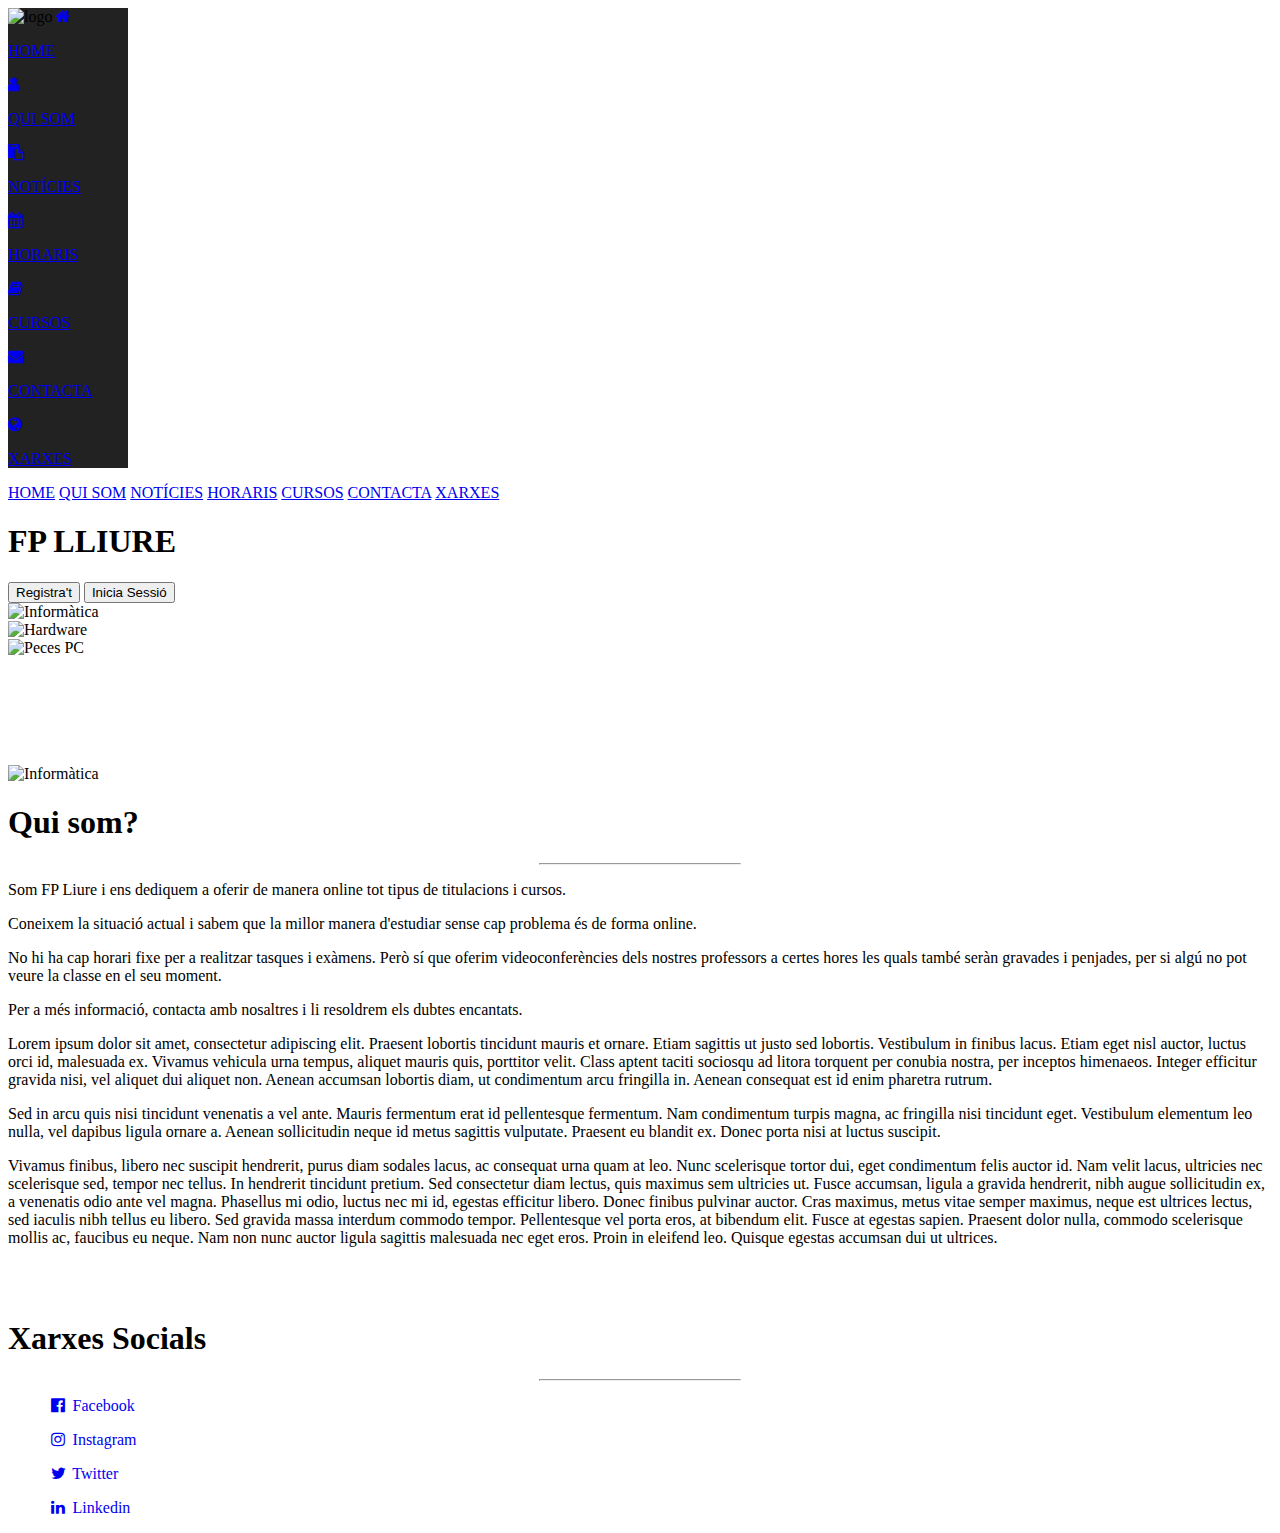
==== index.html @ ea705bb0 "Create index.html" ====
<!DOCTYPE html>
<html lang="en">
<head>
    <meta charset="UTF-8">
    <meta http-equiv="X-UA-Compatible" content="IE=edge">
    <meta name="viewport" content="width=device-width, initial-scale=1.0">
    <title>Pàgina Principal</title>
    <link rel="shortcut icon" href="imatges/pato-white.png">
    <link rel="stylesheet" href="estils/w3.css">
    <link rel="stylesheet" href="estils/mycss.css">
    <link rel="stylesheet" href="https://cdnjs.cloudflare.com/ajax/libs/font-awesome/4.7.0/css/font-awesome.min.css">
    <style>
        .w3-row-padding img {
            margin-bottom: 12px
        }
        .w3-sidebar {
            width: 120px;
            background: #222222;
        }
        @media only screen and (max-width: 600px) {
            #main {margin-left: 0}
        }
    </style>
    <script src="script/javaS.js"></script>
</head>
<body class="w3-black" onload="showCarro()">
    <nav class="w3-sidebar w3-bar-block w3-small w3-hide-small w3-center">
        <img alt="logo" src="imatges/pato-white.png" style="width:100%">
        <a href="#main" class="w3-bar-item w3-button w3-padding-large w3-black">
            <i class="fa fa-home w3-xxlarge"></i>
            <p>HOME</p>
        </a>
        <a href="#quisom" class="w3-bar-item w3-button w3-padding-large w3-hover-black">
            <i class="fa fa-user w3-xxlarge"></i>
            <p>QUI SOM</p>
        </a>
        <a href="html/feed.html" class="w3-bar-item w3-button w3-padding-large w3-hover-black">
            <i class="fa fa-clipboard w3-xxlarge"></i>
            <p>NOTÍCIES</p>
        </a>
        <a href="html/horari.html" class="w3-bar-item w3-button w3-padding-large w3-hover-black">
            <i class="fa fa-calendar w3-xxlarge"></i>
            <p>HORARIS</p>
        </a>
        <a href="html/cursos.html" class="w3-bar-item w3-button w3-padding-large w3-hover-black">
            <i class="fa fa-book w3-xxlarge"></i>
            <p>CURSOS</p>
        </a>
        <a href="html/contact.html" class="w3-bar-item w3-button w3-padding-large w3-hover-black">
            <i class="fa fa-envelope w3-xxlarge"></i>
            <p>CONTACTA</p>
        </a>
        <a href="#xarxes" class="w3-bar-item w3-button w3-padding-large w3-hover-black">
            <i class="fa fa-globe w3-xxlarge"></i>
            <p>XARXES</p>
        </a>
    </nav>

    <div class="w3-top w3-hide-large w3-hide-medium">
        <div class="w3-bar w3-black w3-opacity w3-hover-opacity-off w3-center w3-small">
            <a href="#main" class="w3-bar-item w3-button" style="width:25% !important">HOME</a>
            <a href="#quisom" class="w3-bar-item w3-button" style="width:25% !important">QUI SOM</a>
            <a href="html/feed.html" class="w3-bar-item w3-button" style="width:25% !important">NOTÍCIES</a>
            <a href="html/horari.html" class="w3-bar-item w3-button" style="width:25% !important">HORARIS</a>
            <a href="html/cursos.html" class="w3-bar-item w3-button" style="width:25% !important">CURSOS</a>
            <a href="html/contact.html" class="w3-bar-item w3-button" style="width:25% !important">CONTACTA</a>
            <a href="#xarxes" class="w3-bar-item w3-button" style="width:25% !important">XARXES</a>
        </div>
    </div>

    <div class="w3-padding-large" id="main">
        <div class="w3-hide-large w3-hide-medium w3-padding-32">
        </div>
        <header class="w3-container w3-center">
            <h1 class="w3-xxlarge"><b>FP LLIURE</b></h1>
            <a href="html/registre.html"><button class="w3-button w3-border w3-border-gray">Registra't</button></a>
            <a href="html/login.html"><button class="w3-button w3-gray w3-hover-black w3-border w3-hover-dark-gray">Inicia Sessió</button></a>
        </header>

        <div class="slideshow-container w3-padding-32 w3-hide-small">
            <div class="Carrousel fade">
                <img alt="Informàtica" src="imatges/info.jpg" class="w3-hover-opacity" style="width: 100%; height: 500px;">
            </div>
              
            <div class="Carrousel fade">
                <img alt="Hardware" src="imatges/admin.jpg" class="w3-hover-opacity" style="width: 100%; height: 500px;">
            </div>
            
            <div class="Carrousel fade">
                <img alt="Peces PC" src="imatges/foto.jpeg" class="w3-hover-opacity" style="width: 100%; height: 500px;">
            </div>
        </div><br>
              
        <div style="text-align:center" class="w3-hide-small">
          <span class="dot"></span> 
          <span class="dot"></span> 
          <span class="dot"></span>
          <br><br><br><br><br>
        </div>

        <div class="w3-hide-large w3-hide-medium">
            <img alt="Informàtica" src="imatges/educacio.jpg" class="w3-hover-opacity" style="width: 100%; height: 500px;">
        </div>
        
        <div id="quisom">
            <div class="w3-hide-large w3-hide-medium w3-padding-32">
            </div>
            <h1>Qui som?</h1>
            <hr style="width:200px" class="w3-opacity">
            <p>Som FP Liure i ens dediquem a oferir de manera online tot tipus de titulacions i cursos.</p>
            <p>Coneixem la situació actual i sabem que la millor manera d'estudiar sense cap problema és de forma online.</p>
            <p>No hi ha cap horari fixe per a realitzar tasques i exàmens. Però sí que oferim videoconferències dels nostres professors a certes hores les quals també seràn gravades i penjades, per si algú no pot veure la classe en el seu moment.</p>
            <p>Per a més informació, contacta amb nosaltres i li resoldrem els dubtes encantats.</p>
            <p>Lorem ipsum dolor sit amet, consectetur adipiscing elit. Praesent lobortis tincidunt mauris et ornare. Etiam sagittis ut justo sed lobortis. Vestibulum in finibus lacus. Etiam eget nisl auctor, luctus orci id, malesuada ex. Vivamus vehicula urna tempus, aliquet mauris quis, porttitor velit. Class aptent taciti sociosqu ad litora torquent per conubia nostra, per inceptos himenaeos. Integer efficitur gravida nisi, vel aliquet dui aliquet non. Aenean accumsan lobortis diam, ut condimentum arcu fringilla in. Aenean consequat est id enim pharetra rutrum.</p>
            <p>Sed in arcu quis nisi tincidunt venenatis a vel ante. Mauris fermentum erat id pellentesque fermentum. Nam condimentum turpis magna, ac fringilla nisi tincidunt eget. Vestibulum elementum leo nulla, vel dapibus ligula ornare a. Aenean sollicitudin neque id metus sagittis vulputate. Praesent eu blandit ex. Donec porta nisi at luctus suscipit.</p>
            <p>Vivamus finibus, libero nec suscipit hendrerit, purus diam sodales lacus, ac consequat urna quam at leo. Nunc scelerisque tortor dui, eget condimentum felis auctor id. Nam velit lacus, ultricies nec scelerisque sed, tempor nec tellus. In hendrerit tincidunt pretium. Sed consectetur diam lectus, quis maximus sem ultricies ut. Fusce accumsan, ligula a gravida hendrerit, nibh augue sollicitudin ex, a venenatis odio ante vel magna. Phasellus mi odio, luctus nec mi id, egestas efficitur libero. Donec finibus pulvinar auctor. Cras maximus, metus vitae semper maximus, neque est ultrices lectus, sed iaculis nibh tellus eu libero. Sed gravida massa interdum commodo tempor. Pellentesque vel porta eros, at bibendum elit. Fusce at egestas sapien. Praesent dolor nulla, commodo scelerisque mollis ac, faucibus eu neque. Nam non nunc auctor ligula sagittis malesuada nec eget eros. Proin in eleifend leo. Quisque egestas accumsan dui ut ultrices.</p>
        </div><br><br>

        <div id="xarxes">
            <div class="w3-hide-large w3-hide-medium w3-padding-32">
            </div>
            <h1>Xarxes Socials</h1>
            <hr style="width:200px" class="w3-opacity">
            <div class="w3-xxlarge">
                <ul style="list-style-type: none;">
                    <li>
                        <a style="text-decoration: none;" href="https://facebook.com"><p class="w3-hover-opacity"><i class="fa-fw fa fa-facebook-official"></i> <span class="w3-large w3-text-gray">Facebook</span></a></p>
                    </li>
                    <li>
                        <a style="text-decoration: none;" href="https://instagram.com"><p class="w3-hover-opacity"><i class="fa-fw fa fa-instagram"></i> <span class="w3-large w3-text-gray">Instagram</span></a></p>
                    </li>
                    <li>
                        <a style="text-decoration: none;" href="https://twitter.com"><p class="w3-hover-opacity"><i class="fa-fw fa fa-twitter"></i> <span class="w3-large w3-text-gray">Twitter</span></a></p>
                    </li>
                    <li>
                        <a style="text-decoration: none;" href="https://linkedin.com"><p class="w3-hover-opacity"><i class="fa-fw fa fa-linkedin"></i> <span class="w3-large w3-text-gray">Linkedin</span></a></p>
                    </li>
                </ul>
            </div>
        </div>

        <footer class="w3-content w3-padding-64 w3-text-grey w3-xlarge">
        </footer>
    </div>
</body>
</html>
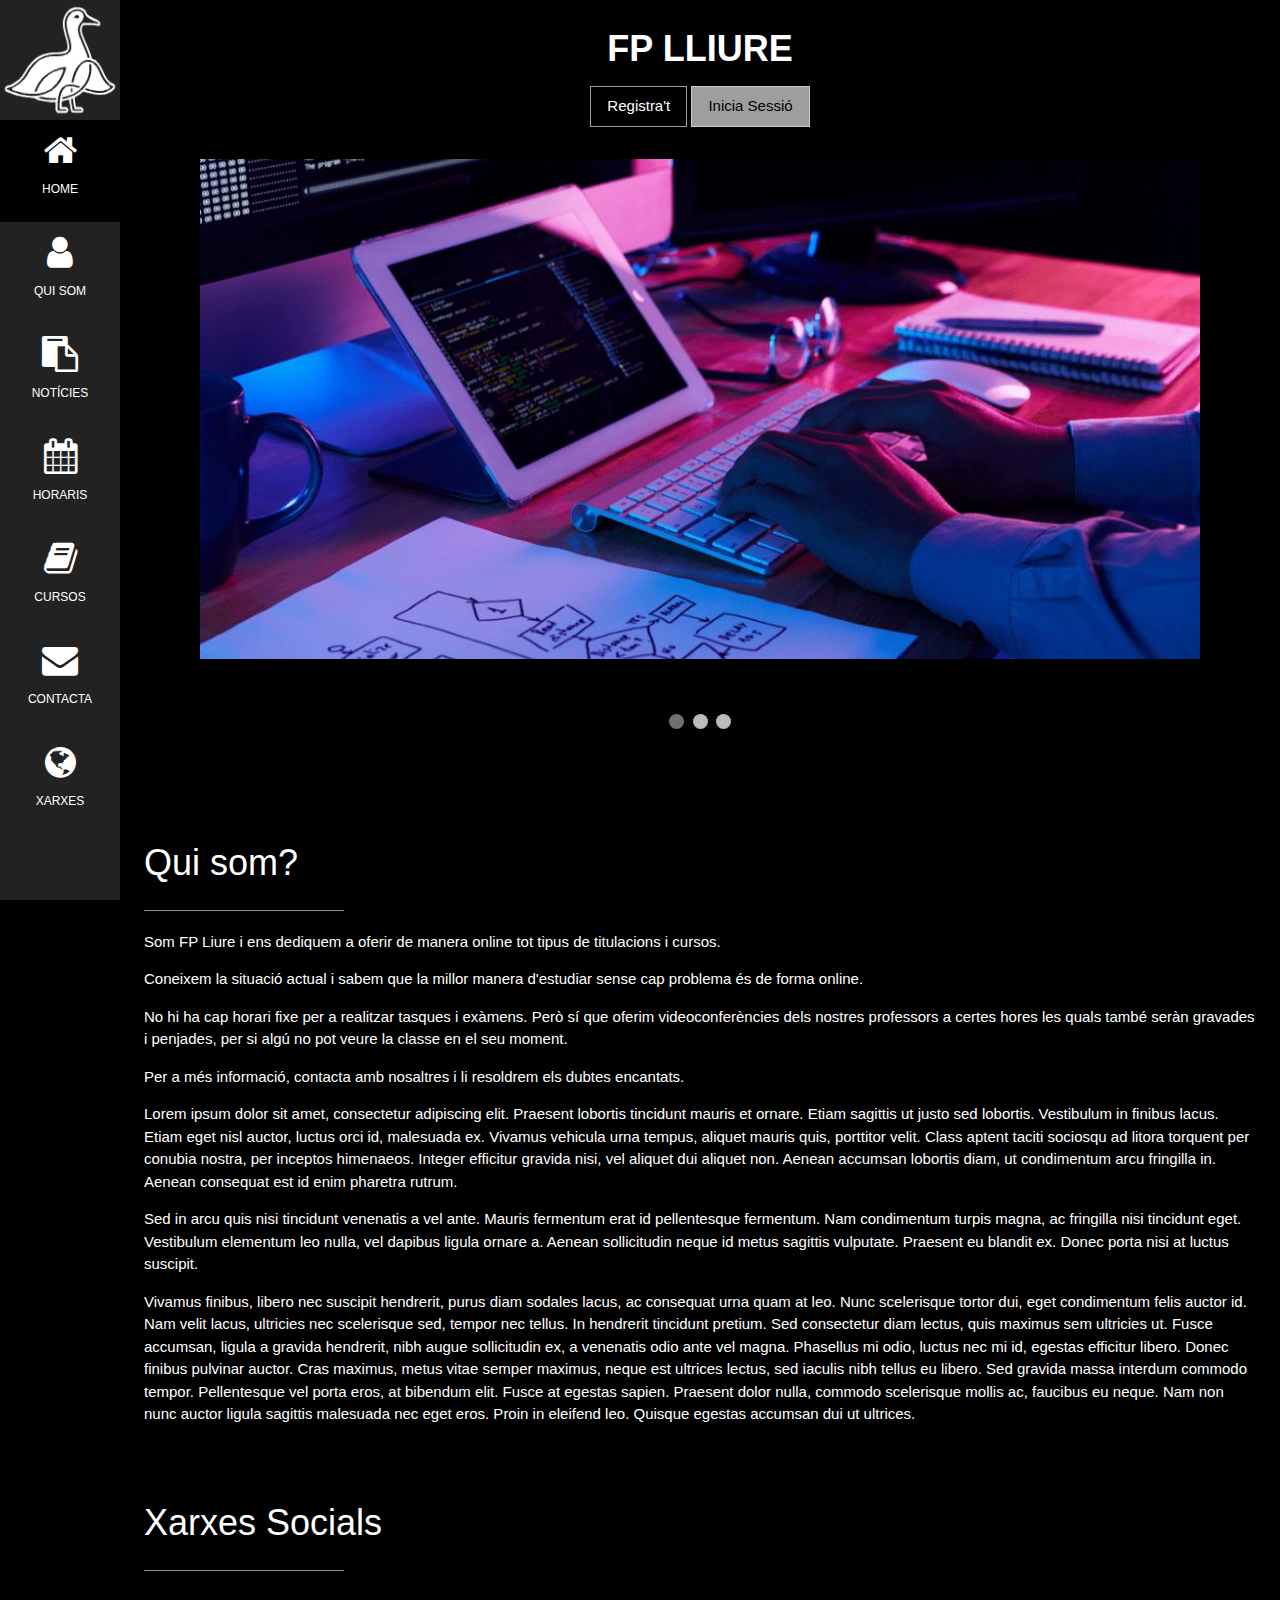
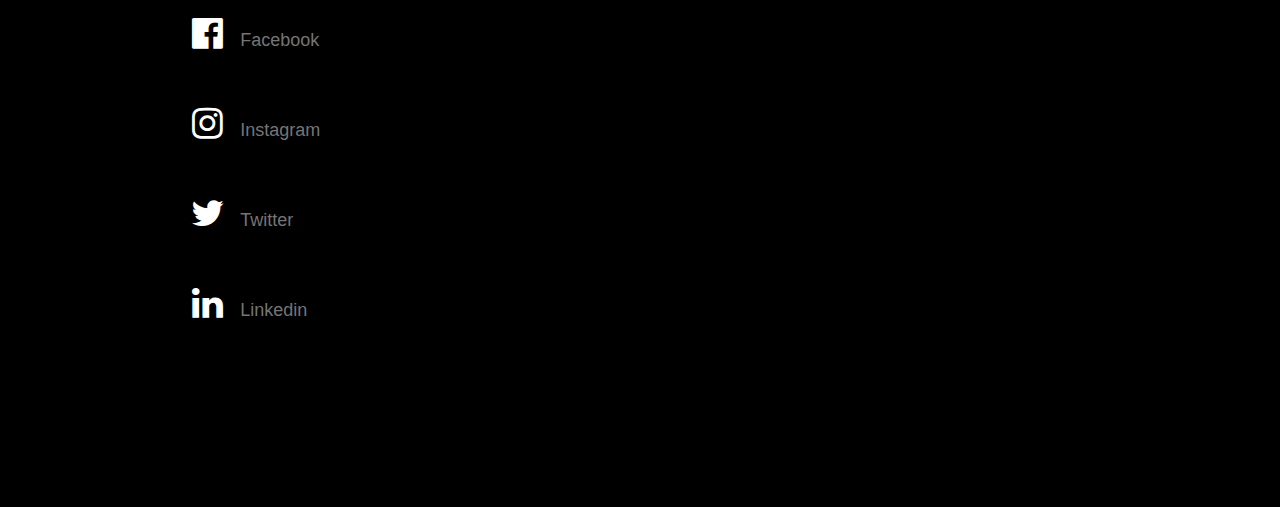
==== commit 62840bb5: "Update index.html" ====
--- a/index.html
+++ b/index.html
@@ -34,7 +34,7 @@
             <i class="fa fa-user w3-xxlarge"></i>
             <p>QUI SOM</p>
         </a>
-        <a href="html/feed.html" class="w3-bar-item w3-button w3-padding-large w3-hover-black">
+        <a href="./rss/feed.xml" class="w3-bar-item w3-button w3-padding-large w3-hover-black">
             <i class="fa fa-clipboard w3-xxlarge"></i>
             <p>NOTÍCIES</p>
         </a>
@@ -60,7 +60,7 @@
         <div class="w3-bar w3-black w3-opacity w3-hover-opacity-off w3-center w3-small">
             <a href="#main" class="w3-bar-item w3-button" style="width:25% !important">HOME</a>
             <a href="#quisom" class="w3-bar-item w3-button" style="width:25% !important">QUI SOM</a>
-            <a href="html/feed.html" class="w3-bar-item w3-button" style="width:25% !important">NOTÍCIES</a>
+            <a href="./rss/feed.xml" class="w3-bar-item w3-button" style="width:25% !important">NOTÍCIES</a>
             <a href="html/horari.html" class="w3-bar-item w3-button" style="width:25% !important">HORARIS</a>
             <a href="html/cursos.html" class="w3-bar-item w3-button" style="width:25% !important">CURSOS</a>
             <a href="html/contact.html" class="w3-bar-item w3-button" style="width:25% !important">CONTACTA</a>
--- a/estils/mycss.css
+++ b/estils/mycss.css
@@ -0,0 +1,49 @@
+
+#main {
+    margin-left: 120px
+}
+
+.Carrousel {
+    display: none;
+}
+img {
+    vertical-align: middle;
+}
+
+.slideshow-container {
+    max-width: 1000px;
+    position: relative;
+    margin: auto;
+}
+
+.dot {
+    height: 15px;
+    width: 15px;
+    margin: 0 2px;
+    background-color: #bbb;
+    border-radius: 50%;
+    display: inline-block;
+    transition: background-color 0.6s ease;
+}
+
+.active {
+    background-color: #717171;
+}
+
+.fade {
+    -webkit-animation-name: fade;
+    -webkit-animation-duration: 1.5s;
+    animation-name: fade;
+    animation-duration: 1.5s;
+}
+
+@-webkit-keyframes fade {
+    from {opacity: .4} 
+    to {opacity: 1}
+}
+
+@keyframes fade {
+    from {opacity: .4} 
+    to {opacity: 1}
+}
+    
